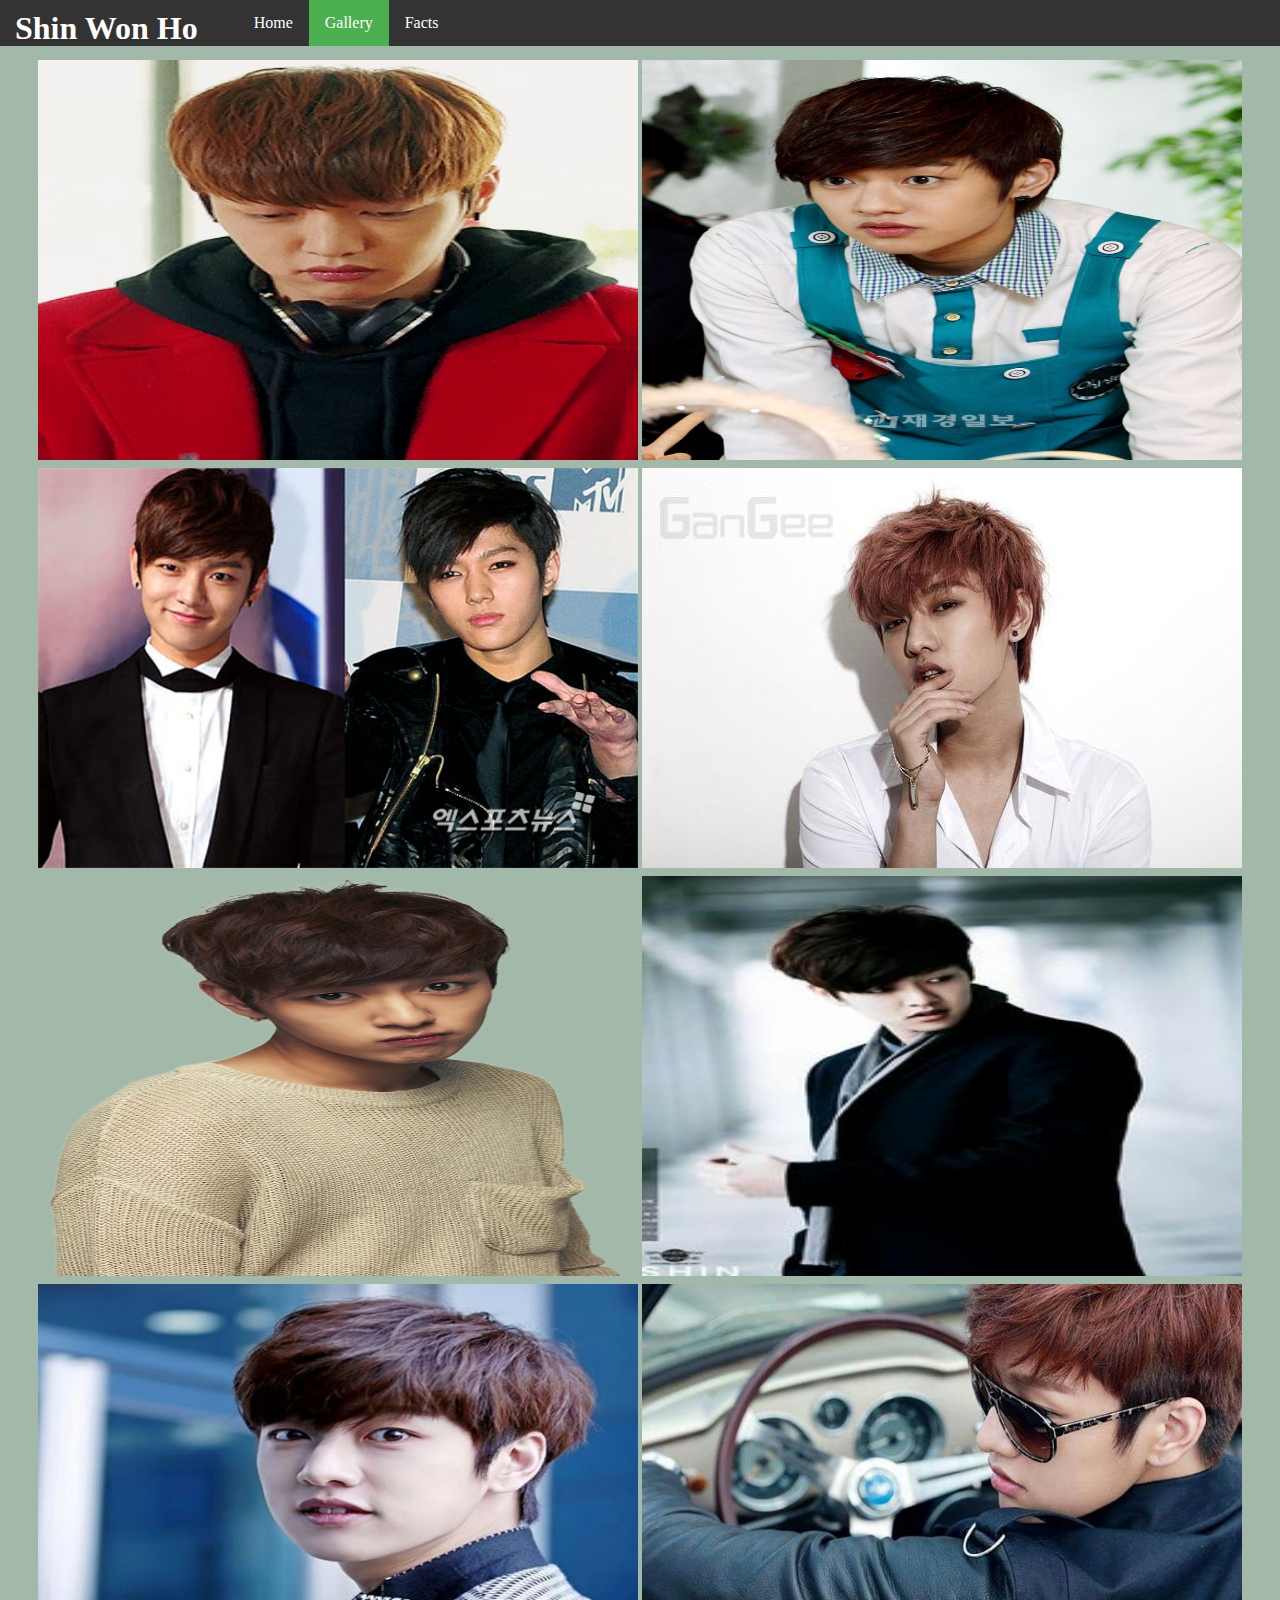
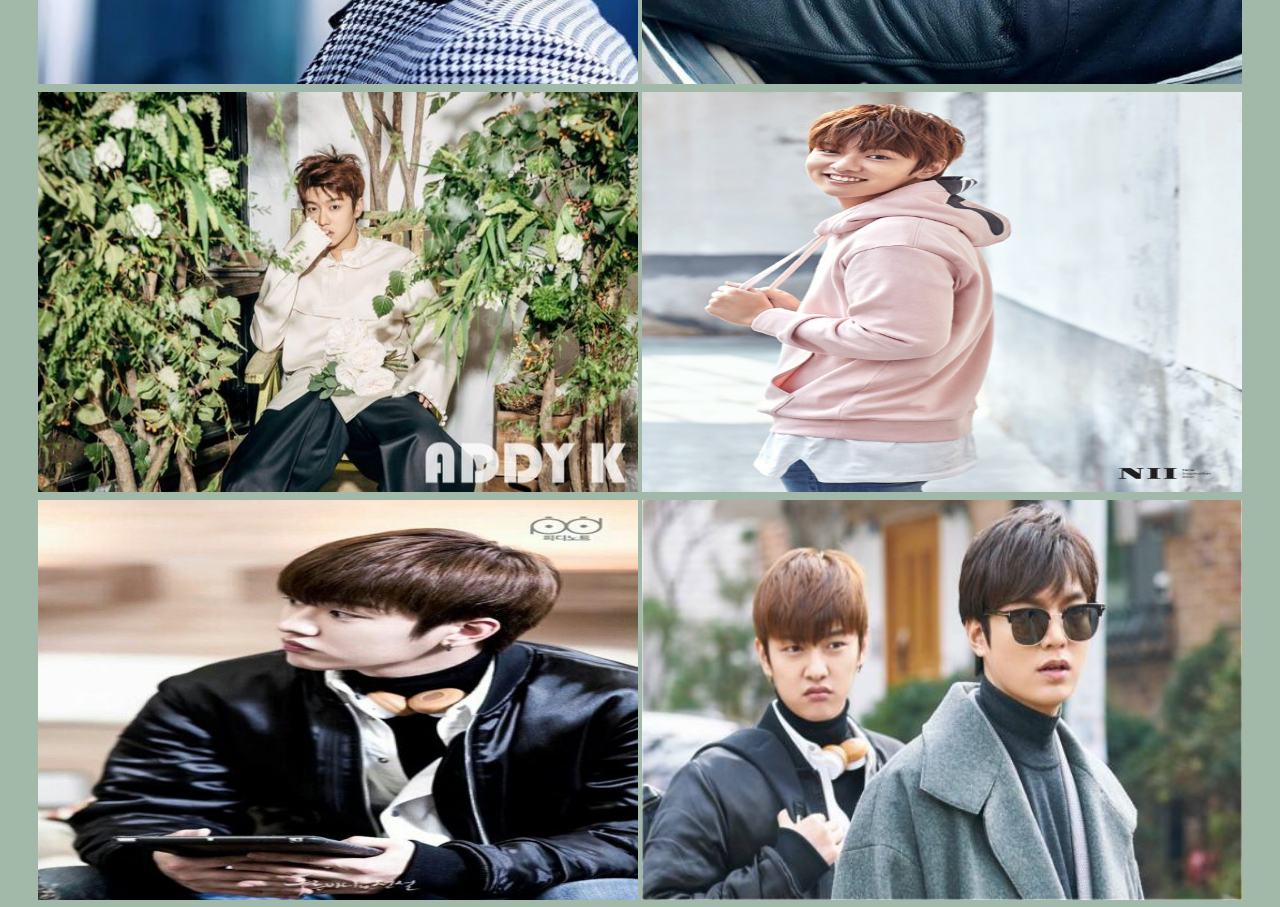
==== news.html @ 5e0c0d5b "Add files via upload" ====
<!DOCTYPE html>
<html>
<head>
<link rel="stylesheet"
type="text/css" href="style.css">
<style>
table { margin:auto }
</style>
<Title> Shin Won Ho </Title>
</head>
<body>
	<header>
		<nav>
		<h1><a href="index.html">Shin Won Ho</a></h1>
		<ul>
		  <li><a href="index.html">Home</a></li>
		  <li><a class="active" href="news.html">Gallery</a></li>
		  <li><a href="about.html">Facts</a></li>
		</ul>
		</nav>
	</header>

<table>
  <tr>
    <th><img src="image2.gif" alt="Won Ho" height="400" width="600"></th>
    <th><img src="image3.jpg" alt="Won Ho" height="400" width="600"></th>
  </tr>
  <tr>
    <td><img src="image4.jpg" alt="Won Ho" height="400" width="600"></td>
    <td><img src="image5.jpg" alt="Won Ho" height="400" width="600"> </td>
  </tr>
  <tr>
    <td><img src="image6.png" alt="Won Ho" height="400" width="600"></td>
	<td><img src="image8.jpg" alt="Won Ho" height="400" width="600"></td>
  </tr>
  <tr>
    <td><img src="image9.jpg" alt="Won Ho" height="400" width="600"></td>
    <td><img src="image10.jpg" alt="Won Ho" height="400" width="600"> </td>
  </tr>
<tr>
    <td><img src="image11.jpg" alt="Won Ho" height="400" width="600"></td>
    <td><img src="image12.jpg" alt="Won Ho" height="400" width="600"> </td>
  </tr>
<tr>
    <td><img src="image13.jpg" alt="Won Ho" height="400" width="600"></td>
    <td><img src="image14.jpg" alt="Won Ho" height="400" width="600"> </td>
  </tr>
</table>


 
	
</body>
</html>
---- style.css ----
body {
	margin: 0;
	margin-left: ;
	background-color: #A2B9AA
}

header{
	background: #333;
	color: white;
	margin: 0;
}

header h1 {
	margin: 0;
	float: left;
	padding: 10px 0 10px 15px;
}

header a {
	color: white;
    text-decoration: none;
	margin:0 auto;
}

nav ul {
    list-style-type: none;
    margin: 0;
    overflow: hidden;
    background-color: #333;
}

nav li {
    float: left;
}

nav li a {
    display: inline-block;
    color: white;
    text-align: center;
    padding: 14px 16px;
    text-decoration: none;
}

nav li a:hover:not(.active) {
    background-color: #111;
}

nav .active {
    background-color: #4CAF50;
}
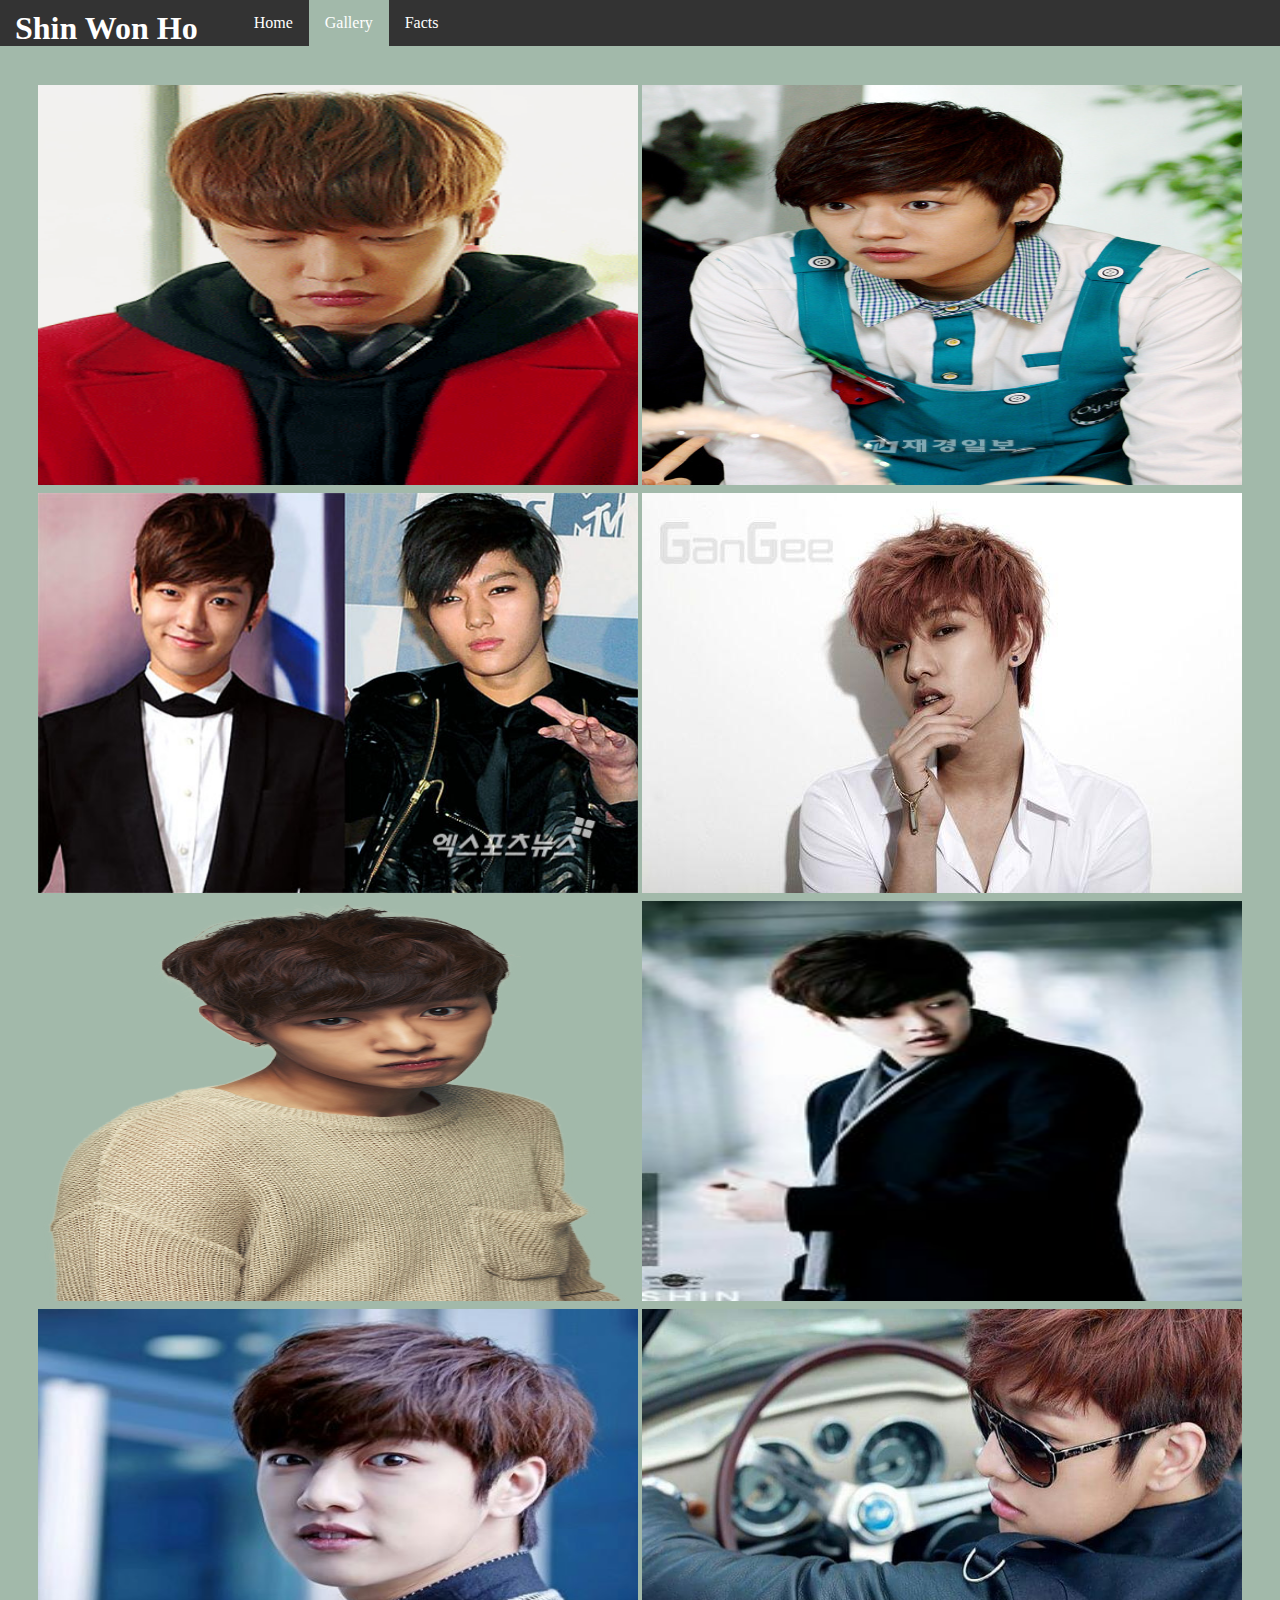
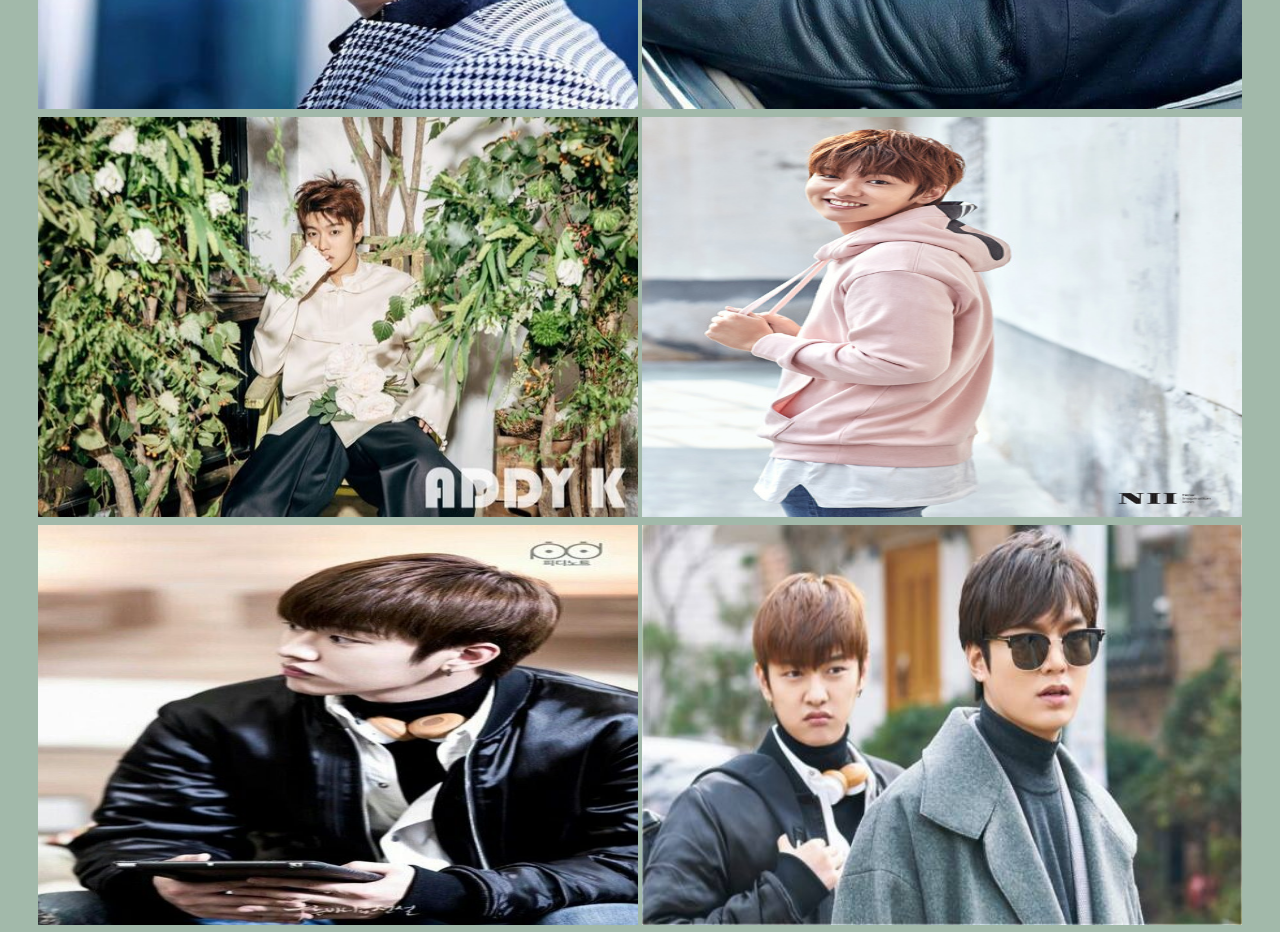
==== commit fbc9e6f5: "Update news.html" ====
--- a/news.html
+++ b/news.html
@@ -19,7 +19,8 @@
 		</ul>
 		</nav>
 	</header>
-
+<br>
+<br>
 <table>
   <tr>
     <th><img src="image2.gif" alt="Won Ho" height="400" width="600"></th>
--- a/style.css
+++ b/style.css
@@ -46,5 +46,5 @@
 }
 
 nav .active {
-    background-color: #4CAF50;
+    background-color: #A2B9AA;
 }
